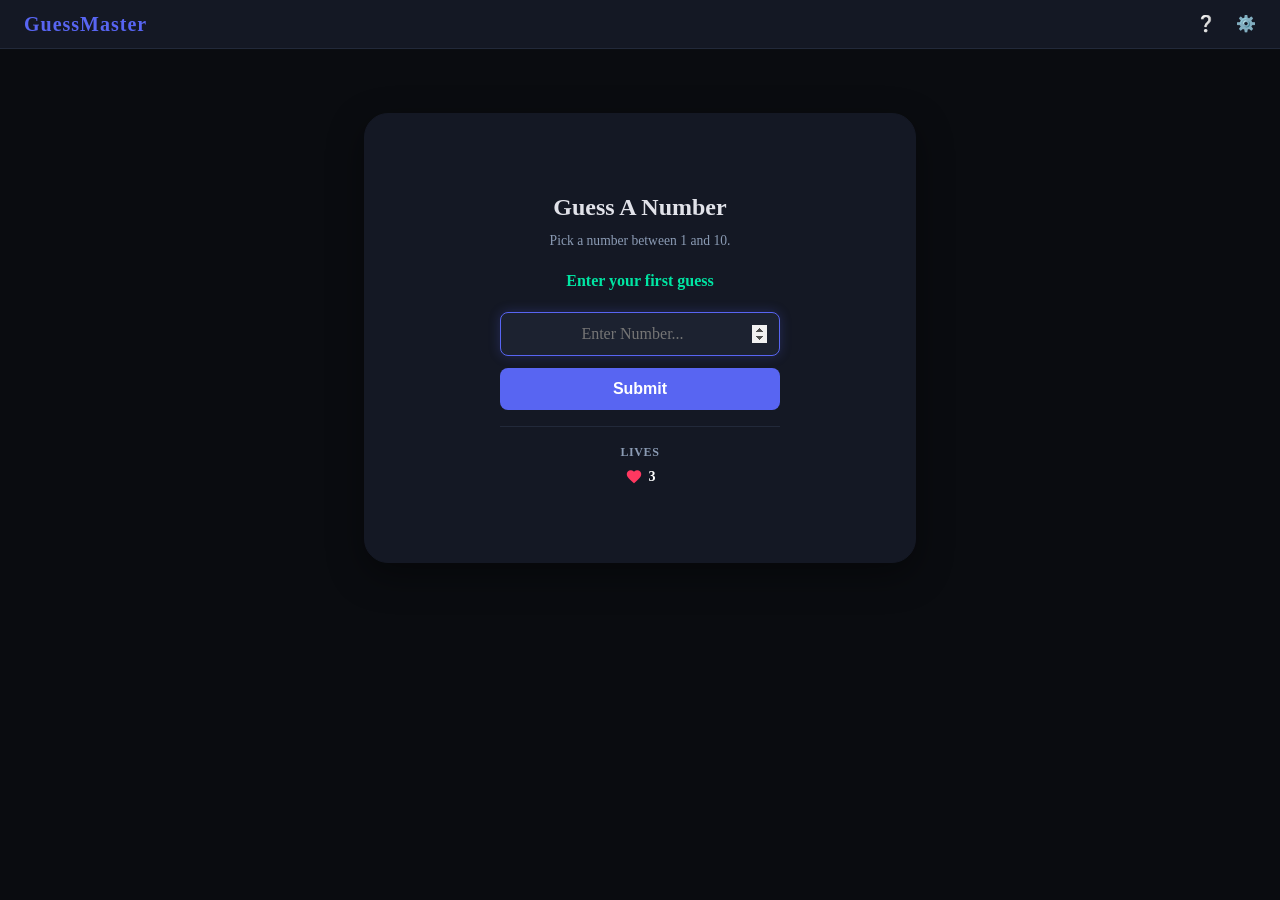
==== index.html @ 82675d99 "fix name" ====
<!DOCTYPE html>
<html lang="en">

<head>
    <meta charset="UTF-8">
    <meta name="viewport" content="width=device-width, initial-scale=1.0">
    <title>Guess Master</title>
    <link href="https://fonts.googleapis.com/css2?family=Orbitron:wght@600;800;900&display=swap" rel="stylesheet">
    <link rel="icon"
        href="data:image/svg+xml,<svg xmlns=%22http://www.w3.org/2000/svg%22 viewBox=%220 0 100 100%22><text y=%22.9em%22 font-size=%2290%22>🎮</text></svg>">
    <link href="https://fonts.googleapis.com/css2?family=Material+Symbols+Outlined:wght,FILL@100..700,0..1&display=swap"
        rel="stylesheet" />
</head>

<style>
    * {
        box-sizing: border-box;
        margin: 0;
        padding: 0;
    }

    body {
        margin: 0;
        line-height: 1.6;
        background-color: #0a0c10;
        color: #e1e2e9;
        font-family: 'Press Start 2P', cursive;
    }

    header {
        background-color: #141824;
        display: flex;
        justify-content: space-between;
        top: 0;
        padding: 0px;
        border-bottom: 1px solid #22293a;
    }

    ul {
        display: flex;
        gap: 20px;
        list-style: none;
    }

    li {
        cursor: pointer;
        transition: 0.2s ease;
    }

    .logo {
        font-size: 1.25rem;
        font-weight: 900;
        color: #5865f2;
        letter-spacing: 1px;
    }

    li:hover {
        background-color: #22293a;
        color: white;
        border-radius: 4px;
        padding: 2px;
    }

    nav {
        align-items: center;
        justify-content: space-between;
        display: flex;
        padding: 8px 24px;
        width: 100%;
        max-width: 100%;
    }

    .contents {
        display: flex;
        justify-content: center;
        gap: 24px;
    }

    main {
        margin: 0 auto;
        padding: 0 24px;
        max-width: 600px;
    }

    .container {
        display: flex;
        flex-direction: column;
        align-items: center;
        justify-content: center;
        gap: 16px;
        min-height: 450px;
        background-color: #141824;
        border: 1px solid #141824;
        box-shadow: 0 12px 36px rgba(0, 0, 0, 0.4);
        margin-top: 4rem;
        border-radius: 24px;
        padding: 32px;
        text-align: center;
    }

    .container-header p {
        font-size: 0.85rem;
        color: #8b9bb4;
        margin-top: 4px;
    }

    .status h2 {
        font-size: 1rem;
        color: #00e5a3;
        min-height: 28px;
    }

    .btns {
        display: flex;
        flex-direction: column;
        gap: 12px;
        width: 100%;
        max-width: 280px;
    }

    input[type="number"] {
        padding: 12px;
        border-radius: 8px;
        border: 1px solid #22293a;
        background-color: #1c2230;
        font-family: inherit;
        color: white;
        font-size: 1rem;
        text-align: center;
        outline: none;
        transition: 0.2s border-color;
    }

    input[type="number"]:focus {
        border-color: #5865f2;
        box-shadow: 0 0 12px rgba(88, 101, 242, 0.25);
    }

    input[type="number"]:disabled {
        opacity: 0.5;
        cursor: not-allowed;
    }

    button {
        cursor: pointer;
        padding: 12px;
        border-radius: 8px;
        border: 0;
        font-size: 1rem;
        font-weight: 600;
        transition: 0.2s ease;
    }

    #submitButton {
        background-color: #5865f2;
        color: white;
    }

    #submitButton:hover:not(:disabled) {
        background-color: #4752c4;
        box-shadow: 0 0 14px rgba(88, 101, 242, 0.4);
    }

    #submitButton:disabled {
        opacity: 0.5;
        cursor: not-allowed;
    }

    #restartButton {
        background-color: #ff3860;
        color: white;
        display: none;
    }

    #restartButton:hover {
        background-color: #e0284f;
        box-shadow: 0 0 14px rgba(255, 56, 96, 0.4);
    }

    .stats-footer {
        width: 100%;
        max-width: 280px;
        display: flex;
        justify-content: center;
        align-items: center;
        padding-top: 16px;
        border-top: 1px solid #22293a;
    }

    .stats-card {
        display: flex;
        flex-direction: column;
        align-items: center;
        gap: 4px;
    }

    .stats-label {
        font-size: 12px;
        letter-spacing: 0.05em;
        color: #8b9bb4;
        font-weight: 600;
    }

    .lives-value {
        display: flex;
        align-items: center;
        gap: 6px;
        font-size: 14px;
        font-weight: bold;
        color: white;
    }

    .heart-icon {
        color: #ff3860;
        font-variation-settings: 'FILL' 1;
        font-size: 18px;
    }
</style>

<body>
    <header>
        <nav class="navbar">
            <h2 class="logo">GuessMaster</h2>
            <div class="contents">
                <ul>
                    <li class="help">❔</li>
                    <li class="settings">⚙️</li>
                </ul>
            </div>
        </nav>
    </header>
    <main>
        <div class="container">
            <div class="container-header">
                <h2>Guess A Number</h2>
                <p>Pick a number between 1 and 10.</p>
            </div>

            <div class="status">
                <h2 id="comment">Enter your first guess</h2>
            </div>

            <div class="btns">
                <input type="number" id="guessNumber" min="1" max="10" placeholder="Enter Number..." autofocus>
                <button id="submitButton">Submit</button>
                <button id="restartButton">Reset</button>
            </div>

            <div class="stats-footer">
                <div class="stats-card">
                    <span class="stats-label">LIVES</span>
                    <div class="lives-value">
                        <span class="material-symbols-outlined heart-icon">favorite</span>
                        <span id="chancesCount">3</span>
                    </div>
                </div>
            </div>
        </div>
    </main>

    <script>
        let MAX_CHANCES = 3
        let chances = MAX_CHANCES
        let secret = Math.floor(Math.random() * 10) + 1

        let hint = document.getElementById("comment")
        let input = document.getElementById("guessNumber")
        let submitButton = document.getElementById("submitButton")
        let restartButton = document.getElementById("restartButton")
        let chancesCount = document.getElementById("chancesCount")

        function endGame() {
            submitButton.disabled = true
            input.disabled = true
            restartButton.style.display = "block"
        }

        function resetGame() {
            secret = Math.floor(Math.random() * 10) + 1
            chances = MAX_CHANCES
            chancesCount.textContent = chances
            input.value = ""
            hint.textContent = "Enter your first guess!"
            submitButton.disabled = false
            input.disabled = false
            restartButton.style.display = "none"
            input.focus()
        }

        function handleGuess() {
            let guess = Number(input.value)

            if (!input.value || guess < 1 || guess > 10) {
                hint.textContent = "Enter a valid number from 1 to 10..."
                input.value = ""
                return
            }

            if (guess === secret) {
                hint.textContent = "🎉 Correct! You guessed the number!"
                endGame()
                return
            }

            chances -= 1
            chancesCount.textContent = chances

            if (chances === 0) {
                hint.textContent = `💀 Game Over! The correct number was ${secret}.`
                endGame()
                return
            }

            let difference = Math.abs(secret - guess)
            if (guess < secret) {
                hint.textContent = difference <= 2 ? "Too low, but you are close" : "Too low! Try a bigger number"
            } else {
                hint.textContent = difference <= 2 ? "Too high, but you are close" : "Too high! Try a smaller number"
            }

            input.value = ""
            input.focus()
        }

        submitButton.addEventListener("click", handleGuess)

        input.addEventListener("keydown", (e) => {
            if (e.key === "Enter") {
                handleGuess()
            }
        })



        restartButton.addEventListener("click", resetGame)
    </script>
</body>

</html>
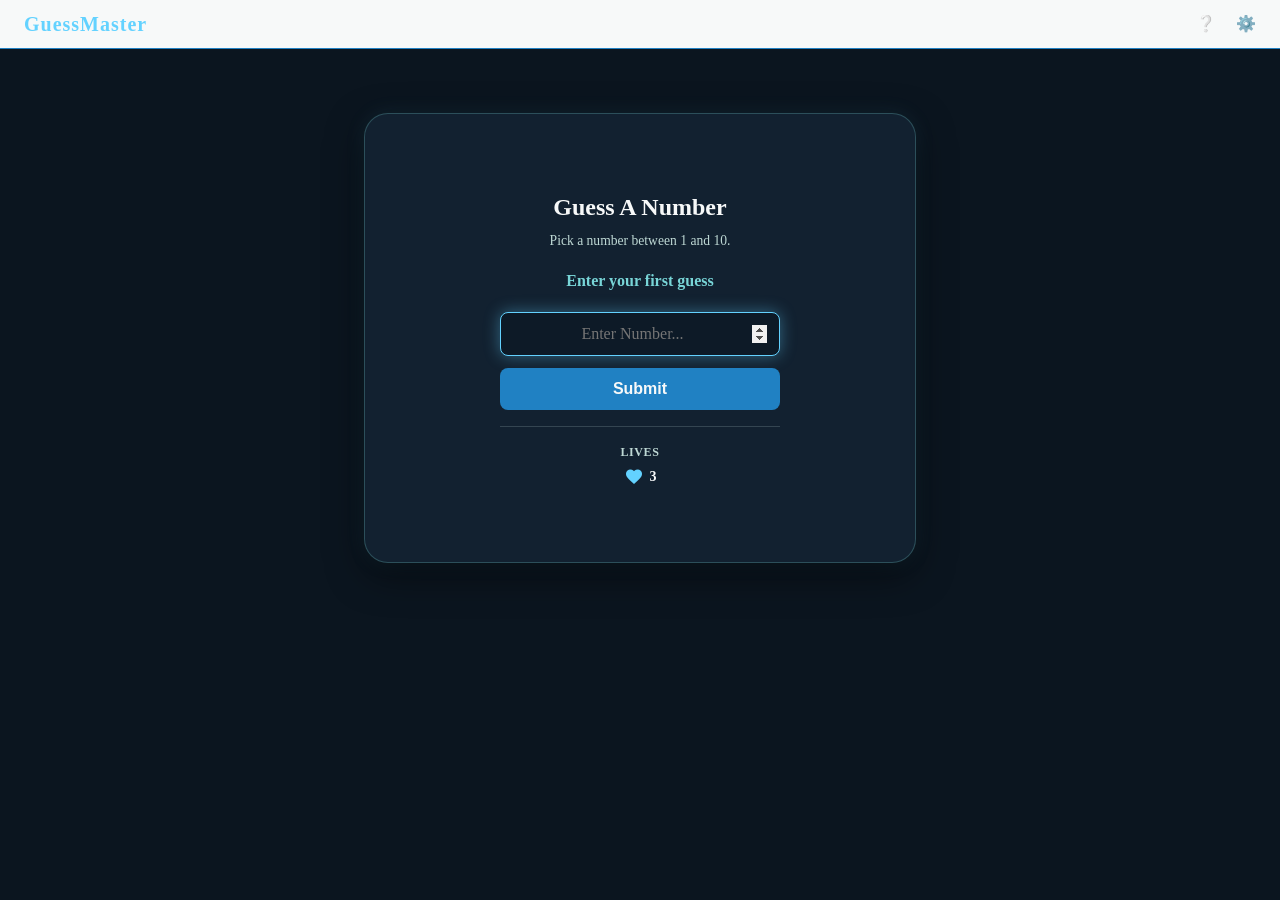
==== commit 7b9361e8: "feat: edit colors" ====
--- a/index.html
+++ b/index.html
@@ -22,18 +22,18 @@
     body {
         margin: 0;
         line-height: 1.6;
-        background-color: #0a0c10;
-        color: #e1e2e9;
+        background-color: #0b151f;
+        color: #f7f9f9;
         font-family: 'Press Start 2P', cursive;
     }
 
     header {
-        background-color: #141824;
+        background-color: #f7f9f9;
         display: flex;
         justify-content: space-between;
         top: 0;
         padding: 0px;
-        border-bottom: 1px solid #22293a;
+        border-bottom: 1px solid #2081c3;
     }
 
     ul {
@@ -50,13 +50,13 @@
     .logo {
         font-size: 1.25rem;
         font-weight: 900;
-        color: #5865f2;
+        color: #63d2ff;
         letter-spacing: 1px;
     }
 
     li:hover {
-        background-color: #22293a;
-        color: white;
+        background-color: #2081c3;
+        color: #f7f9f9;
         border-radius: 4px;
         padding: 2px;
     }
@@ -89,24 +89,30 @@
         justify-content: center;
         gap: 16px;
         min-height: 450px;
-        background-color: #141824;
-        border: 1px solid #141824;
-        box-shadow: 0 12px 36px rgba(0, 0, 0, 0.4);
+        background-color: #122130;
+        border: 1px solid rgba(120, 213, 215, 0.25);
+        box-shadow: 0 12px 36px rgba(0, 0, 0, 0.5), 0 0 20px rgba(99, 210, 255, 0.1);
         margin-top: 4rem;
         border-radius: 24px;
         padding: 32px;
         text-align: center;
     }
 
+    .container-header h2 {
+        font-size: 1.5rem;
+        font-weight: 900;
+        color: #f7f9f9;
+    }
+
     .container-header p {
         font-size: 0.85rem;
-        color: #8b9bb4;
+        color: #bed8d4;
         margin-top: 4px;
     }
 
     .status h2 {
         font-size: 1rem;
-        color: #00e5a3;
+        color: #78d5d7;
         min-height: 28px;
     }
 
@@ -121,19 +127,19 @@
     input[type="number"] {
         padding: 12px;
         border-radius: 8px;
-        border: 1px solid #22293a;
-        background-color: #1c2230;
+        border: 1px solid #2081c3;
+        background-color: #0d1a27;
         font-family: inherit;
-        color: white;
+        color: #f7f9f9;
         font-size: 1rem;
         text-align: center;
         outline: none;
-        transition: 0.2s border-color;
+        transition: 0.2s all ease;
     }
 
     input[type="number"]:focus {
-        border-color: #5865f2;
-        box-shadow: 0 0 12px rgba(88, 101, 242, 0.25);
+        border-color: #63d2ff;
+        box-shadow: 0 0 16px rgba(99, 210, 255, 0.4);
     }
 
     input[type="number"]:disabled {
@@ -152,13 +158,14 @@
     }
 
     #submitButton {
-        background-color: #5865f2;
-        color: white;
+        background-color: #2081c3;
+        color: #f7f9f9;
     }
 
     #submitButton:hover:not(:disabled) {
-        background-color: #4752c4;
-        box-shadow: 0 0 14px rgba(88, 101, 242, 0.4);
+        background-color: #63d2ff;
+        box-shadow: 0 0 18px rgba(99, 210, 255, 0.5);
+        color: #0b151f;
     }
 
     #submitButton:disabled {
@@ -167,14 +174,14 @@
     }
 
     #restartButton {
+        background-color: #e0284f;
+        color: #f7f9f9;
+        display: none;
+    }
+
+    #restartButton:hover {
         background-color: #ff3860;
-        color: white;
-        display: none;
-    }
-
-    #restartButton:hover {
-        background-color: #e0284f;
-        box-shadow: 0 0 14px rgba(255, 56, 96, 0.4);
+        box-shadow: 0 0 16px rgba(255, 56, 96, 0.5);
     }
 
     .stats-footer {
@@ -184,7 +191,7 @@
         justify-content: center;
         align-items: center;
         padding-top: 16px;
-        border-top: 1px solid #22293a;
+        border-top: 1px solid rgba(190, 216, 212, 0.2);
     }
 
     .stats-card {
@@ -197,7 +204,7 @@
     .stats-label {
         font-size: 12px;
         letter-spacing: 0.05em;
-        color: #8b9bb4;
+        color: #bed8d4;
         font-weight: 600;
     }
 
@@ -207,13 +214,13 @@
         gap: 6px;
         font-size: 14px;
         font-weight: bold;
-        color: white;
+        color: #f7f9f9;
     }
 
     .heart-icon {
-        color: #ff3860;
+        color: #63d2ff;
         font-variation-settings: 'FILL' 1;
-        font-size: 18px;
+        font-size: 20px;
     }
 </style>
 
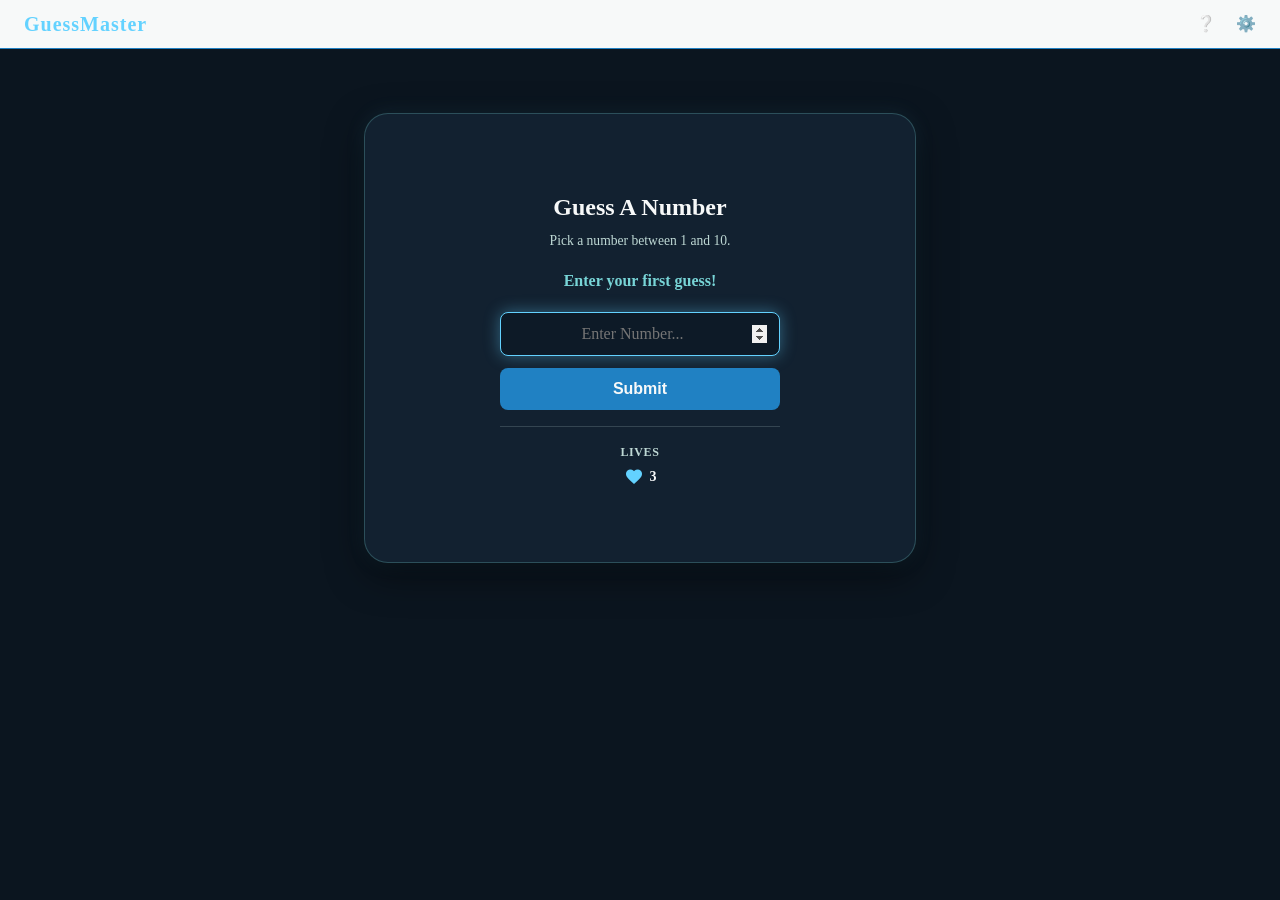
==== commit 6eb88f8a: "feat: make changes" ====
--- a/index.html
+++ b/index.html
@@ -10,219 +10,9 @@
         href="data:image/svg+xml,<svg xmlns=%22http://www.w3.org/2000/svg%22 viewBox=%220 0 100 100%22><text y=%22.9em%22 font-size=%2290%22>🎮</text></svg>">
     <link href="https://fonts.googleapis.com/css2?family=Material+Symbols+Outlined:wght,FILL@100..700,0..1&display=swap"
         rel="stylesheet" />
+    <link rel="stylesheet" href="styles.css">
 </head>
 
-<style>
-    * {
-        box-sizing: border-box;
-        margin: 0;
-        padding: 0;
-    }
-
-    body {
-        margin: 0;
-        line-height: 1.6;
-        background-color: #0b151f;
-        color: #f7f9f9;
-        font-family: 'Press Start 2P', cursive;
-    }
-
-    header {
-        background-color: #f7f9f9;
-        display: flex;
-        justify-content: space-between;
-        top: 0;
-        padding: 0px;
-        border-bottom: 1px solid #2081c3;
-    }
-
-    ul {
-        display: flex;
-        gap: 20px;
-        list-style: none;
-    }
-
-    li {
-        cursor: pointer;
-        transition: 0.2s ease;
-    }
-
-    .logo {
-        font-size: 1.25rem;
-        font-weight: 900;
-        color: #63d2ff;
-        letter-spacing: 1px;
-    }
-
-    li:hover {
-        background-color: #2081c3;
-        color: #f7f9f9;
-        border-radius: 4px;
-        padding: 2px;
-    }
-
-    nav {
-        align-items: center;
-        justify-content: space-between;
-        display: flex;
-        padding: 8px 24px;
-        width: 100%;
-        max-width: 100%;
-    }
-
-    .contents {
-        display: flex;
-        justify-content: center;
-        gap: 24px;
-    }
-
-    main {
-        margin: 0 auto;
-        padding: 0 24px;
-        max-width: 600px;
-    }
-
-    .container {
-        display: flex;
-        flex-direction: column;
-        align-items: center;
-        justify-content: center;
-        gap: 16px;
-        min-height: 450px;
-        background-color: #122130;
-        border: 1px solid rgba(120, 213, 215, 0.25);
-        box-shadow: 0 12px 36px rgba(0, 0, 0, 0.5), 0 0 20px rgba(99, 210, 255, 0.1);
-        margin-top: 4rem;
-        border-radius: 24px;
-        padding: 32px;
-        text-align: center;
-    }
-
-    .container-header h2 {
-        font-size: 1.5rem;
-        font-weight: 900;
-        color: #f7f9f9;
-    }
-
-    .container-header p {
-        font-size: 0.85rem;
-        color: #bed8d4;
-        margin-top: 4px;
-    }
-
-    .status h2 {
-        font-size: 1rem;
-        color: #78d5d7;
-        min-height: 28px;
-    }
-
-    .btns {
-        display: flex;
-        flex-direction: column;
-        gap: 12px;
-        width: 100%;
-        max-width: 280px;
-    }
-
-    input[type="number"] {
-        padding: 12px;
-        border-radius: 8px;
-        border: 1px solid #2081c3;
-        background-color: #0d1a27;
-        font-family: inherit;
-        color: #f7f9f9;
-        font-size: 1rem;
-        text-align: center;
-        outline: none;
-        transition: 0.2s all ease;
-    }
-
-    input[type="number"]:focus {
-        border-color: #63d2ff;
-        box-shadow: 0 0 16px rgba(99, 210, 255, 0.4);
-    }
-
-    input[type="number"]:disabled {
-        opacity: 0.5;
-        cursor: not-allowed;
-    }
-
-    button {
-        cursor: pointer;
-        padding: 12px;
-        border-radius: 8px;
-        border: 0;
-        font-size: 1rem;
-        font-weight: 600;
-        transition: 0.2s ease;
-    }
-
-    #submitButton {
-        background-color: #2081c3;
-        color: #f7f9f9;
-    }
-
-    #submitButton:hover:not(:disabled) {
-        background-color: #63d2ff;
-        box-shadow: 0 0 18px rgba(99, 210, 255, 0.5);
-        color: #0b151f;
-    }
-
-    #submitButton:disabled {
-        opacity: 0.5;
-        cursor: not-allowed;
-    }
-
-    #restartButton {
-        background-color: #e0284f;
-        color: #f7f9f9;
-        display: none;
-    }
-
-    #restartButton:hover {
-        background-color: #ff3860;
-        box-shadow: 0 0 16px rgba(255, 56, 96, 0.5);
-    }
-
-    .stats-footer {
-        width: 100%;
-        max-width: 280px;
-        display: flex;
-        justify-content: center;
-        align-items: center;
-        padding-top: 16px;
-        border-top: 1px solid rgba(190, 216, 212, 0.2);
-    }
-
-    .stats-card {
-        display: flex;
-        flex-direction: column;
-        align-items: center;
-        gap: 4px;
-    }
-
-    .stats-label {
-        font-size: 12px;
-        letter-spacing: 0.05em;
-        color: #bed8d4;
-        font-weight: 600;
-    }
-
-    .lives-value {
-        display: flex;
-        align-items: center;
-        gap: 6px;
-        font-size: 14px;
-        font-weight: bold;
-        color: #f7f9f9;
-    }
-
-    .heart-icon {
-        color: #63d2ff;
-        font-variation-settings: 'FILL' 1;
-        font-size: 20px;
-    }
-</style>
 
 <body>
     <header>
@@ -244,7 +34,7 @@
             </div>
 
             <div class="status">
-                <h2 id="comment">Enter your first guess</h2>
+                <h2 id="comment">Enter your first guess!</h2> 
             </div>
 
             <div class="btns">
--- a/styles.css
+++ b/styles.css
@@ -0,0 +1,209 @@
+* {
+    box-sizing: border-box;
+    margin: 0;
+    padding: 0;
+}
+
+body {
+    margin: 0;
+    line-height: 1.6;
+    background-color: #0b151f;
+    color: #f7f9f9;
+    font-family: 'Press Start 2P', cursive;
+}
+
+header {
+    background-color: #f7f9f9;
+    display: flex;
+    justify-content: space-between;
+    top: 0;
+    padding: 0px;
+    border-bottom: 1px solid #2081c3;
+}
+
+ul {
+    display: flex;
+    gap: 20px;
+    list-style: none;
+}
+
+li {
+    cursor: pointer;
+    transition: 0.2s ease;
+}
+
+.logo {
+    font-size: 1.25rem;
+    font-weight: 900;
+    color: #63d2ff;
+    letter-spacing: 1px; 
+}
+
+li:hover {
+    background-color: #2081c3;
+    color: #f7f9f9;
+    border-radius: 4px;
+    padding: 2px;
+}
+
+nav {
+    align-items: center;
+    justify-content: space-between;
+    display: flex;
+    padding: 8px 24px;
+    width: 100%;
+    max-width: 100%;
+}
+
+.contents {
+    display: flex;
+    justify-content: center;
+    gap: 24px;
+}
+
+main {
+    margin: 0 auto;
+    padding: 0 24px;
+    max-width: 600px;
+}
+
+.container {
+    display: flex;
+    flex-direction: column;
+    align-items: center;
+    justify-content: center;
+    gap: 16px;
+    min-height: 450px;
+    background-color: #122130;
+    border: 1px solid rgba(120, 213, 215, 0.25);
+    box-shadow: 0 12px 36px rgba(0, 0, 0, 0.5), 0 0 20px rgba(99, 210, 255, 0.1);
+    margin-top: 4rem;
+    border-radius: 24px;
+    padding: 32px;
+    text-align: center;
+}
+
+.container-header h2 {
+    font-size: 1.5rem;
+    font-weight: 900;
+    color: #f7f9f9;
+}
+
+.container-header p {
+    font-size: 0.85rem;
+    color: #bed8d4;
+    margin-top: 4px;
+}
+
+.status h2 {
+    font-size: 1rem;
+    color: #78d5d7;
+    min-height: 28px;
+}
+
+.btns {
+    display: flex;
+    flex-direction: column;
+    gap: 12px;
+    width: 100%;
+    max-width: 280px;
+}
+
+input[type="number"] {
+    padding: 12px;
+    border-radius: 8px;
+    border: 1px solid #2081c3;
+    background-color: #0d1a27;
+    font-family: inherit;
+    color: #f7f9f9;
+    font-size: 1rem;
+    text-align: center;
+    outline: none;
+    transition: 0.2s all ease;
+}
+
+input[type="number"]:focus {
+    border-color: #63d2ff;
+    box-shadow: 0 0 16px rgba(99, 210, 255, 0.4);
+}
+
+input[type="number"]:disabled {
+    opacity: 0.5;
+    cursor: not-allowed;
+}
+
+button {
+    cursor: pointer;
+    padding: 12px;
+    border-radius: 8px;
+    border: 0;
+    font-size: 1rem;
+    font-weight: 600;
+    transition: 0.2s ease;
+}
+
+#submitButton {
+    background-color: #2081c3;
+    color: #f7f9f9;
+}
+
+#submitButton:hover:not(:disabled) {
+    background-color: #63d2ff;
+    box-shadow: 0 0 18px rgba(99, 210, 255, 0.5);
+    color: #0b151f;
+}
+
+#submitButton:disabled {
+    opacity: 0.5;
+    cursor: not-allowed;
+}
+
+#restartButton {
+    background-color: #e0284f;
+    color: #f7f9f9;
+    display: none;
+}
+
+#restartButton:hover {
+    background-color: #ff3860;
+    box-shadow: 0 0 16px rgba(255, 56, 96, 0.5);
+}
+
+.stats-footer {
+    width: 100%;
+    max-width: 280px;
+    display: flex;
+    justify-content: center;
+    align-items: center;
+    padding-top: 16px;
+    border-top: 1px solid rgba(190, 216, 212, 0.2);
+}
+
+.stats-card {
+    display: flex;
+    flex-direction: column;
+    align-items: center;
+    gap: 4px;
+}
+
+.stats-label {
+    font-size: 12px;
+    letter-spacing: 0.05em;
+    color: #bed8d4;
+    font-weight: 600;
+}
+
+.lives-value {
+    display: flex;
+    align-items: center;
+    gap: 6px;
+    font-size: 14px;
+    font-weight: bold;
+    color: #f7f9f9;
+}
+
+.heart-icon {
+    color: #63d2ff;
+    font-variation-settings: 'FILL' 1;
+    font-size: 20px;
+}
